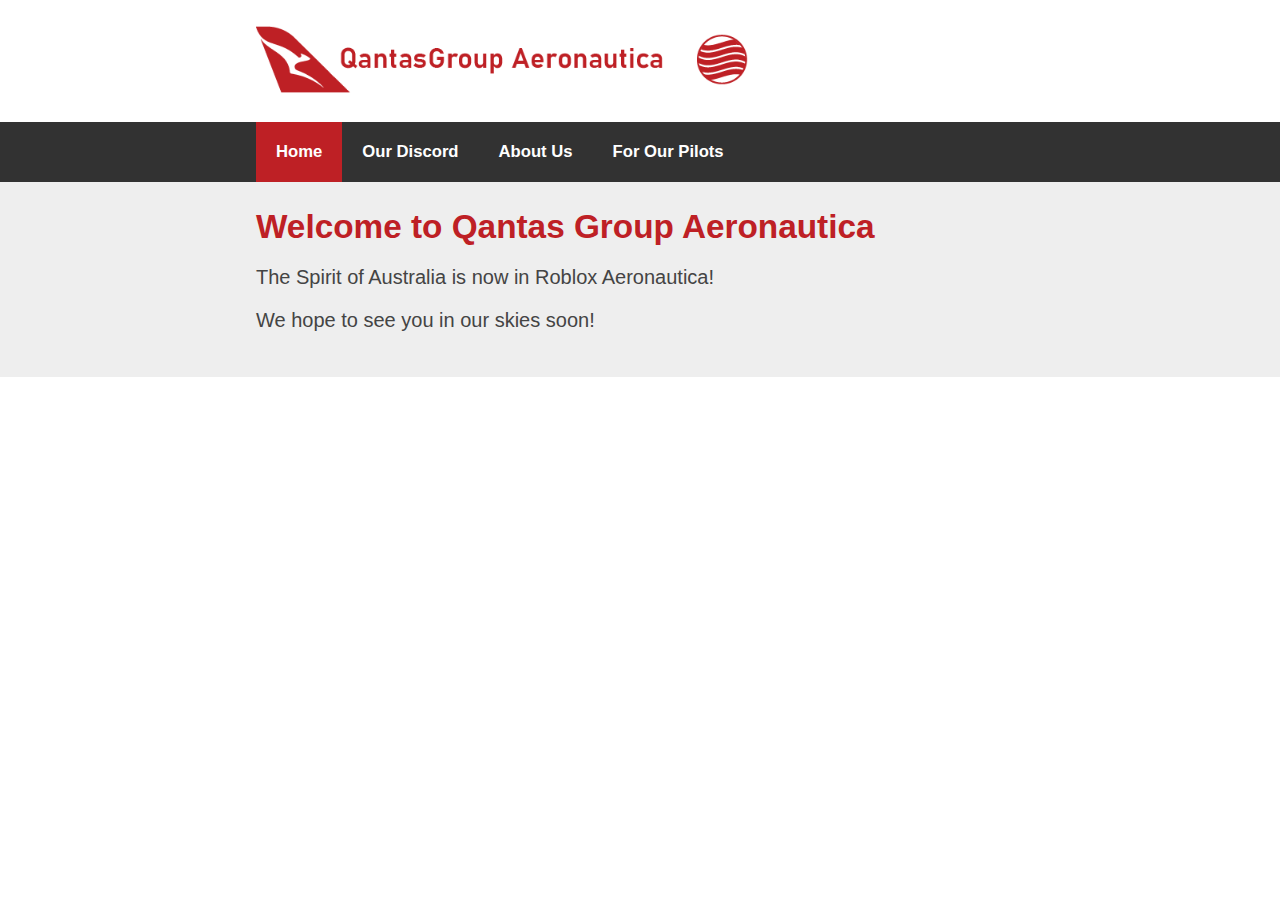
==== index.html @ f1740188 "Initial Files" ====
<!DOCTYPE html>
<meta name="viewport" content="width=device-width, initial-scale=1" />
<html lang="en">

<head>
    <title>QantasGroupAero - Home</title>

    <link type="text/css" rel="stylesheet" href="qga_style.css" />
    <meta charset="utf-8" />
</head>

<body>
    <header>
        <div class="centralMargin">
            <img src="qga_wordmark.png" alt="QGA Wordmark" width="500px" class="main_logo">
        </div>
        <nav class="navbar_main">
            <ul>
                <li class="navbar_active">Home</li>
                <li><a href="#">Our Discord</a></li>
                <li><a href="#">About Us</a>
                    <ul class="navbar_subbar">
                        <li><a href="#">Hubs and Destinations</a></li>
                        <li><a href="#">Our Fleet</a></li>
                        <li><a href="#">Careers and Salary</a></li>
                        <li><a href="#">Our Subsidiaries</a></li>
                    </ul>
                </li>
                <li><a href="index.html">For Our Pilots</a>
                    <ul class="navbar_subbar">
                        <li><a href="index.html">Log Flights</a></li>
                        <li><a href="index.html">View Flight Logs</a></li>
                        <li><a href="index.html">Request Salary</a></li>
                    </ul>
                </li>
            </ul>
        </nav>
    </header>

    <main>
        <div class="colour-section-Light_Grey">
            <div class="background-layout-section">
                <h1>Welcome to Qantas Group Aeronautica</h1>
                <p>The Spirit of Australia is now in Roblox Aeronautica!</p>
                <p>We hope to see you in our skies soon!</p>
            </div>
        </div>
    </main>

    <footer>

    </footer>

</body>
</body>

</html>
---- qga_style.css ----
:root {
    /*NavBar*/
    --theme_colour-Qantas_Red: #BE2025;
    --theme_colour-Light_Grey: #EEEEEE;
    --theme_colour-Dark_Grey: #444444;
    --theme_colour-Charcoal: #323232;
    --theme_colour-White: #FFFFFF;


    --navbar-height-px: 20px;
    --navbar-colour-bg-current: var(--theme_colour-Qantas_Red);
    --navbar-colour-bg-unselected: var(--theme_colour-Charcoal);
    --navbar-colour-bg-selected: var(--theme_colour-White);
    --navbar-colour-text-unselected: var(--theme_colour-White);
    --navbar-colour-text-selected: var(--theme_colour-Qantas_Red);
}



/*#region Basic Setup ========================================================================*/
body,
main,
header,
footer {
    margin: 0px;
    /*Extend body all the way to the end without margin*/
    padding: 0px;
}

body {
    background-color: white;
    font-family: "Bahnschrift Light", sans-serif;
    color: #444444;
    font-size: 10pt;
}



.whiteColor {
    background-color: #e5e5e5;
}

a {
    text-decoration: none;
    color: black;
}
a:hover {
    color: blue;
}
/*#endregion -----------------------------------------------------------------------------*/



/*#region Text Styles ===================================================================*/
h1 {
    color: #BE2025;
    font-size: 25pt;
    margin: 0
}

p {
    color: #444444;
    font-size: 15pt;
}
/*#endregion------------------------------------------------------------------------------*/
img.main_logo,
nav.navbar_main ul,
.background-layout-section {
    padding-left: 20vw;
    padding-right: 20vw;
}
img.main_logo,
.background-layout-section {
    padding-top: 2vw;
    padding-bottom: 2vw;
}



.colour-section-Light_Grey {
    background-color: var(--theme_colour-Light_Grey);
}

/*#region NavBar *========================================================================*/
nav.navbar_main {
    background-color: var(--navbar-colour-bg-unselected);
    padding: 0px;
}

nav.navbar_main ul {
    list-style-type: none;
    position: relative;
    display: flex;
    flex-direction: row;
    margin: 0;
}

nav.navbar_main li {
    padding: var(--navbar-height-px);
    list-style-type: none;
    text-decoration: none;
    color: var(--navbar-colour-text-unselected);
}

nav.navbar_main li a,
nav.navbar_main li {
    /*BAR THICKNESS*/
    text-align: left;
    transition: all ease 0.2s;
    font-size: 12.5pt;
    font-weight: bold;
}
nav.navbar_main li a {
    color: inherit;
    background-color: inherit;
    text-decoration: none;
}

nav.navbar_main li.navbar_active {
    background-color: var(--navbar-colour-bg-current);
}

nav.navbar_main li:hover:not(.navbar_active) {
    background-color: var(--navbar-colour-bg-selected);
    color: var(--navbar-colour-text-selected);
    text-decoration: underline;
}





nav.navbar_main li ul.navbar_subbar {
    position: absolute;
    background-color: var(--navbar-colour-bg-unselected);
    margin-top: calc(var(--navbar-height-px)*-1);
    margin-right: 0;
    margin-left: calc(var(--navbar-height-px)*-1);
    margin-bottom: 0;
    opacity: 0;
    transition: all ease 0.5s;
    display: flex;
    flex-direction: column;
    padding: 0;

}

nav.navbar_main li:hover:not(.navbar_active) ul.navbar_subbar {
    opacity: 1;
    margin-top: var(--navbar-height-px);
}
/*#endregion ------------------------------------------------------------------------------*/


@media all and (max-width: 700px) {

    /*NavBar*/
    nav.navbar_main ul {
        flex-direction: column;
    }
}
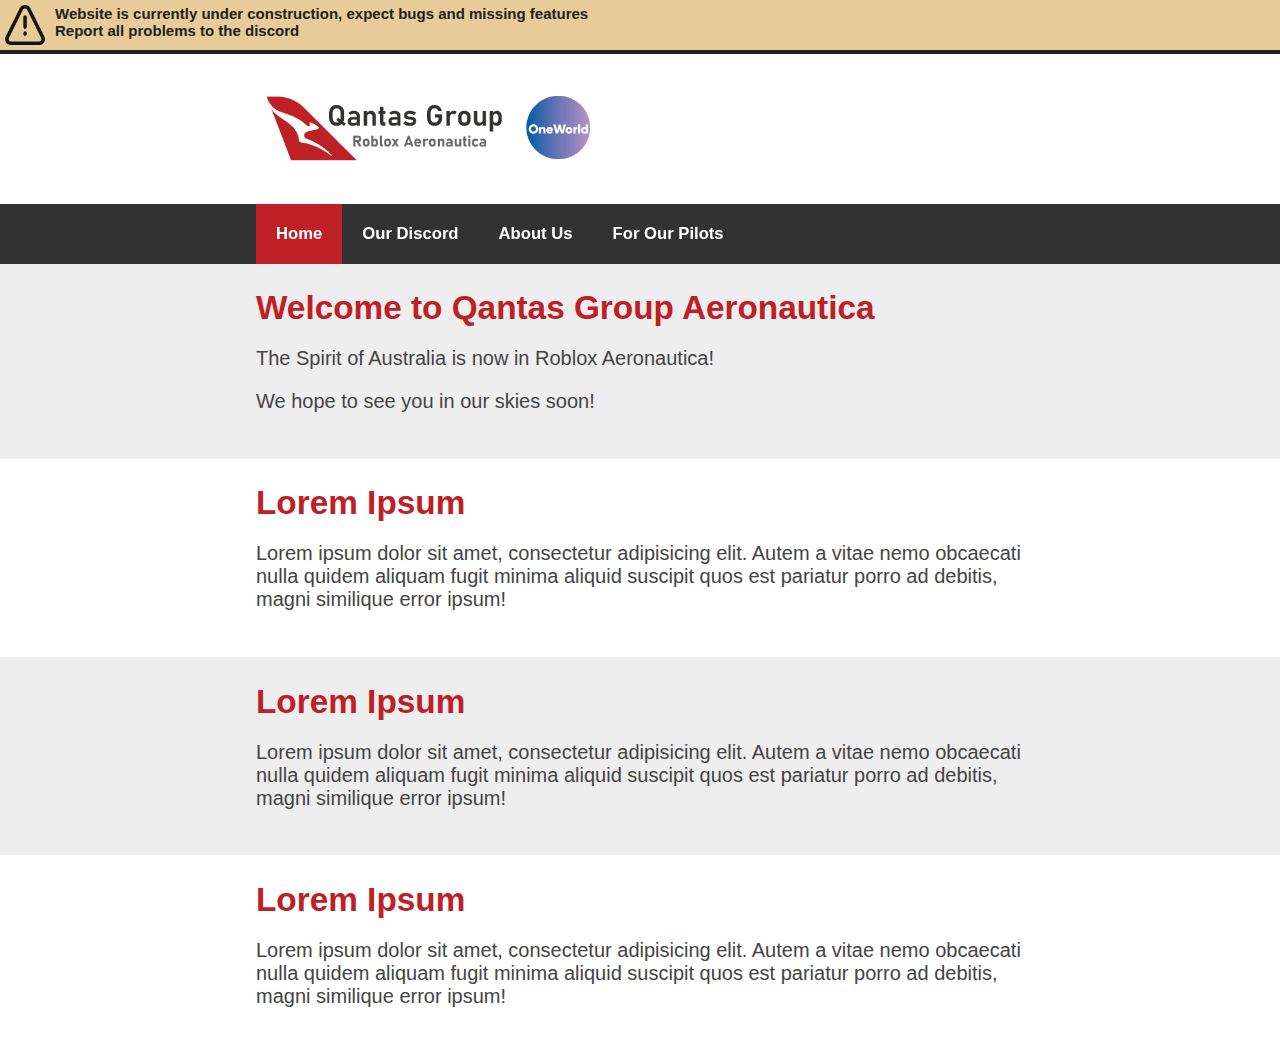
==== commit 18117cc1: "Updated" ====
--- a/index.html
+++ b/index.html
@@ -10,39 +10,62 @@
 </head>
 
 <body>
+    <div class="major-alerts-wrap">
+        <div class="major-alert">
+            <img src="images/icons/alert_warning.png" alt="warning icon" class="icon" />
+            <p>Website is currently under construction, expect bugs and missing features<br />Report all problems to the discord</p>
+        </div>
+    </div>
     <header>
-        <div class="centralMargin">
-            <img src="qga_wordmark.png" alt="QGA Wordmark" width="500px" class="main_logo">
+        <div>
+            <img src="images/logos/qga_wordmark.png" alt="QGA Wordmark" width="350px" class="main_logo">
         </div>
-        <nav class="navbar_main">
-            <ul>
-                <li class="navbar_active">Home</li>
-                <li><a href="#">Our Discord</a></li>
-                <li><a href="#">About Us</a>
-                    <ul class="navbar_subbar">
-                        <li><a href="#">Hubs and Destinations</a></li>
-                        <li><a href="#">Our Fleet</a></li>
-                        <li><a href="#">Careers and Salary</a></li>
-                        <li><a href="#">Our Subsidiaries</a></li>
-                    </ul>
-                </li>
-                <li><a href="index.html">For Our Pilots</a>
-                    <ul class="navbar_subbar">
-                        <li><a href="index.html">Log Flights</a></li>
-                        <li><a href="index.html">View Flight Logs</a></li>
-                        <li><a href="index.html">Request Salary</a></li>
-                    </ul>
-                </li>
-            </ul>
-        </nav>
     </header>
-
+    <nav class="navbar_main">
+        <ul>
+            <li class="navbar_active">Home</li>
+            <li><a href="#">Our Discord</a></li>
+            <li><a href="#">About Us</a>
+                <ul class="navbar_subbar">
+                    <li><a href="#">Hubs and Destinations</a></li>
+                    <li><a href="#">Our Fleet</a></li>
+                    <li><a href="#">Careers and Salary</a></li>
+                    <li><a href="#">Our Subsidiaries</a></li>
+                </ul>
+            </li>
+            <li><a href="index.html">For Our Pilots</a>
+                <ul class="navbar_subbar">
+                    <li><a href="index.html">Log Flights</a></li>
+                    <li><a href="index.html">View Flight Logs</a></li>
+                    <li><a href="index.html">Request Salary</a></li>
+                </ul>
+            </li>
+        </ul>
+    </nav>
     <main>
         <div class="colour-section-Light_Grey">
             <div class="background-layout-section">
                 <h1>Welcome to Qantas Group Aeronautica</h1>
                 <p>The Spirit of Australia is now in Roblox Aeronautica!</p>
                 <p>We hope to see you in our skies soon!</p>
+            </div>
+        </div>
+        <div class="colour-section-White">
+            <div class="background-layout-section">
+                <h1>Lorem Ipsum</h1>
+                <p>Lorem ipsum dolor sit amet, consectetur adipisicing elit. Autem a vitae nemo obcaecati nulla quidem aliquam fugit minima aliquid suscipit quos est pariatur porro ad debitis, magni similique error ipsum!</p>
+            </div>
+        </div>
+        <div class="colour-section-Light_Grey">
+            <div class="background-layout-section">
+                <h1>Lorem Ipsum</h1>
+                <p>Lorem ipsum dolor sit amet, consectetur adipisicing elit. Autem a vitae nemo obcaecati nulla quidem aliquam fugit minima aliquid suscipit quos est pariatur porro ad debitis, magni similique error ipsum!</p>
+            </div>
+        </div>
+        <div class="colour-section-White">
+            <div class="background-layout-section">
+                <h1>Lorem Ipsum</h1>
+                <p>Lorem ipsum dolor sit amet, consectetur adipisicing elit. Autem a vitae nemo obcaecati nulla quidem aliquam fugit minima aliquid suscipit quos est pariatur porro ad debitis, magni similique error ipsum!</p>
             </div>
         </div>
     </main>
--- a/qga_style.css
+++ b/qga_style.css
@@ -6,6 +6,9 @@
     --theme_colour-Charcoal: #323232;
     --theme_colour-White: #FFFFFF;
 
+    --alert_colour-bg-background: #e7cc99;
+    --alert_colour-text-main: #212121;
+
 
     --navbar-height-px: 20px;
     --navbar-colour-bg-current: var(--theme_colour-Qantas_Red);
@@ -17,7 +20,7 @@
 
 
 
-/*#region Basic Setup ========================================================================*/
+/*#region BasicSetup ========================================================================*/
 body,
 main,
 header,
@@ -34,12 +37,7 @@
     font-size: 10pt;
 }
 
-
-
-.whiteColor {
-    background-color: #e5e5e5;
-}
-
+/*Basic Hyperlink*/
 a {
     text-decoration: none;
     color: black;
@@ -47,11 +45,12 @@
 a:hover {
     color: blue;
 }
+
 /*#endregion -----------------------------------------------------------------------------*/
 
 
 
-/*#region Text Styles ===================================================================*/
+/*#region TextStyles ===================================================================*/
 h1 {
     color: #BE2025;
     font-size: 25pt;
@@ -63,6 +62,10 @@
     font-size: 15pt;
 }
 /*#endregion------------------------------------------------------------------------------*/
+
+
+
+/*#region Padding ========================================================================*/
 img.main_logo,
 nav.navbar_main ul,
 .background-layout-section {
@@ -74,16 +77,59 @@
     padding-top: 2vw;
     padding-bottom: 2vw;
 }
-
-
-
+/*#endregion -----------------------------------------------------------------------------*/
+
+
+
+/*#region Div =============================================================================*/
+.major-alerts-wrap {
+    position: sticky;
+    top: 0;
+    padding: 0px;
+}
+
+.major-alerts-wrap .major-alert {
+    background-color: var(--alert_colour-bg-background);
+    padding: 5px;
+    display: flex;
+    border-bottom: 4px solid var(--alert_colour-text-main);
+}
+
+.major-alerts-wrap .major-alert img.icon {
+    width: 40px;
+    padding: 0px;
+}
+
+.major-alerts-wrap .major-alert p {
+    color: var(--alert_colour-text-main);
+    text-align: left;
+    font-size: 15px;
+    margin: 0;
+    margin-left: 10px;
+    font-weight: bold;
+}
+
+
+/*#endregion ------------------------------------------------------------------------------*/
+
+
+
+/*#region Sections ========================================================================*/
 .colour-section-Light_Grey {
     background-color: var(--theme_colour-Light_Grey);
 }
-
-/*#region NavBar *========================================================================*/
+.colour-section-White {
+    background-color: var(--theme_colour-White);
+}
+/*#endregion ------------------------------------------------------------------------------*/
+
+
+
+/*#region NavBar ========================================================================*/
 nav.navbar_main {
     background-color: var(--navbar-colour-bg-unselected);
+    position: sticky;
+    top: 50px;
     padding: 0px;
 }
 
@@ -126,10 +172,7 @@
     text-decoration: underline;
 }
 
-
-
-
-
+/*Sub Bar*/
 nav.navbar_main li ul.navbar_subbar {
     position: absolute;
     background-color: var(--navbar-colour-bg-unselected);
@@ -142,14 +185,17 @@
     display: flex;
     flex-direction: column;
     padding: 0;
-
+    z-index: -100;
 }
 
 nav.navbar_main li:hover:not(.navbar_active) ul.navbar_subbar {
     opacity: 1;
     margin-top: var(--navbar-height-px);
+    z-index: 100;
 }
 /*#endregion ------------------------------------------------------------------------------*/
+
+
 
 
 @media all and (max-width: 700px) {
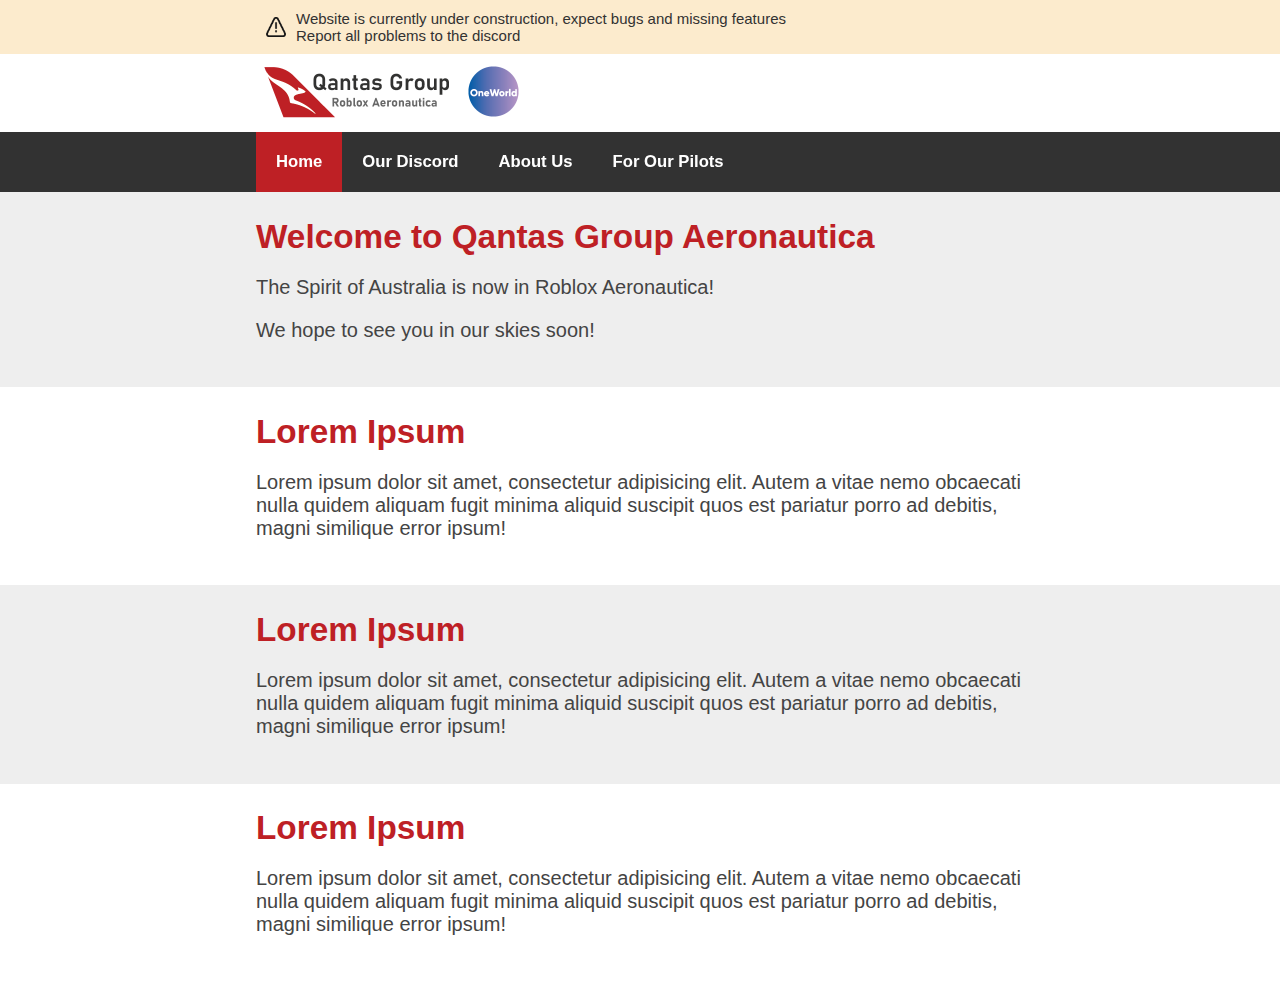
==== commit 12c439a4: "First commit as correct account name" ====
--- a/index.html
+++ b/index.html
@@ -18,7 +18,7 @@
     </div>
     <header>
         <div>
-            <img src="images/logos/qga_wordmark.png" alt="QGA Wordmark" width="350px" class="main_logo">
+            <img src="images/logos/qga_wordmark.png" alt="QGA Wordmark" height="75px" class="main_logo">
         </div>
     </header>
     <nav class="navbar_main">
--- a/qga_style.css
+++ b/qga_style.css
@@ -6,8 +6,8 @@
     --theme_colour-Charcoal: #323232;
     --theme_colour-White: #FFFFFF;
 
-    --alert_colour-bg-background: #e7cc99;
-    --alert_colour-text-main: #212121;
+    --alert_colour-bg-background: #fcebcd;
+    --alert_colour-text-main: var(--theme_colour-Charcoal);
 
 
     --navbar-height-px: 20px;
@@ -72,7 +72,6 @@
     padding-left: 20vw;
     padding-right: 20vw;
 }
-img.main_logo,
 .background-layout-section {
     padding-top: 2vw;
     padding-bottom: 2vw;
@@ -90,14 +89,17 @@
 
 .major-alerts-wrap .major-alert {
     background-color: var(--alert_colour-bg-background);
-    padding: 5px;
+    padding: 10px;
     display: flex;
-    border-bottom: 4px solid var(--alert_colour-text-main);
+    align-items: center;
 }
 
 .major-alerts-wrap .major-alert img.icon {
-    width: 40px;
-    padding: 0px;
+    width: 20px;
+    height: 20px;
+    padding: 0px;
+    margin: 0;
+    margin-left: 20vw;
 }
 
 .major-alerts-wrap .major-alert p {
@@ -106,7 +108,6 @@
     font-size: 15px;
     margin: 0;
     margin-left: 10px;
-    font-weight: bold;
 }
 
 
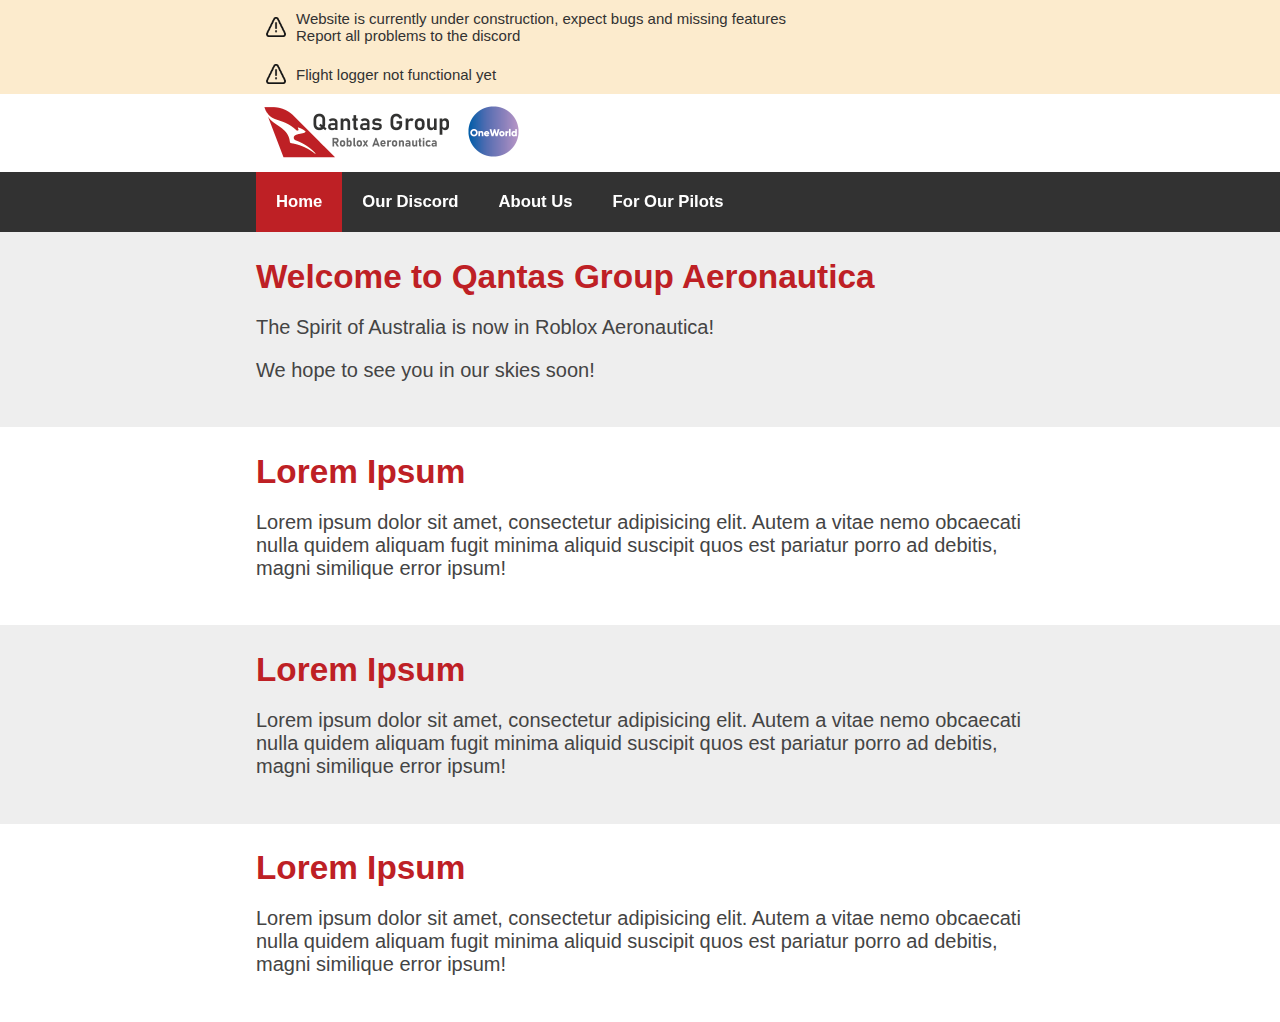
==== commit 75dd7dd4: "New Scripts: Major Alerts, and NavBar Top Sticky" ====
--- a/index.html
+++ b/index.html
@@ -10,11 +10,62 @@
 </head>
 
 <body>
-    <div class="major-alerts-wrap">
-        <div class="major-alert">
-            <img src="images/icons/alert_warning.png" alt="warning icon" class="icon" />
-            <p>Website is currently under construction, expect bugs and missing features<br />Report all problems to the discord</p>
-        </div>
+    <div class="major-alerts-wrapper">
+        <template>
+            <div class="major-alert"> <!--major-alert Template to Populate-->
+                <img src="images/icons/alert_warning.png" alt="warning icon" class="icon" />
+                <p>INSERT-ALERT-TEXT</p>
+            </div>
+        </template>
+
+        <script>
+            function ClearAllMajorAlerts() {
+                let alertWrapper = document.querySelector("div.major-alerts-wrapper");
+                if (!alertWrapper) {
+                    console.log("known:document -> div.major-alerts-wrapper, element not found.");
+                    return;
+                }
+
+                let majortAlertDivs = alertWrapper.querySelectorAll("div.major-alert");
+                if (!majortAlertDivs) {
+                    console.log("found:alertWrapper all-> div.major-alert, elements not found.");
+                    return;
+                }
+
+                majortAlertDivs.forEach(divElement => divElement.remove());
+            }
+            function AddMajorAlert(text) {
+                let alertWrapper = document.querySelector("div.major-alerts-wrapper");
+                if (!alertWrapper) {
+                    console.log("known:document -> div.major-alerts-wrapper, element not found.");
+                    return;
+                }
+                let templateContainer = alertWrapper.querySelector("template");
+                if (!templateContainer) {
+                    console.log("found:alertWrapper -> template, element not found.");
+                    return;
+                }
+                let majorAlertDivTemplate = templateContainer.content.querySelector("div.major-alert"); //.content is required because a webpage will place the contents of a <template> tag inside a #document-fragment
+                if (!majorAlertDivTemplate) {
+                    console.log("found:templateContainer -> div.major-alert, element not found.");
+                    return;
+                }
+
+                let newMajorAlert = majorAlertDivTemplate.cloneNode(true); //cloneNode(deep) deep is whether to clone node descendants (children) 
+                let alertParagraph = newMajorAlert.querySelector("p");
+                if (!alertParagraph) {
+                    console.log("found:majorAlertDivTemplate -> p, element not found.")
+                    return;
+                }
+                alertParagraph.innerHTML = text
+
+                alertWrapper.appendChild(newMajorAlert);
+            }
+
+            ClearAllMajorAlerts();
+            AddMajorAlert("Website is currently under construction, expect bugs and missing features<br/>Report all problems to the discord");
+            AddMajorAlert("Flight logger not functional yet");
+        </script>
     </div>
     <header>
         <div>
@@ -22,6 +73,25 @@
         </div>
     </header>
     <nav class="navbar_main">
+        <script>
+            //Set's nav.navbar_main top for stickiness to the offsetHeight of the div.major-alerts-wrapper
+
+            function AdjustNavbarTopToAlertWrapperHeight() {
+                let navbar = document.querySelector("nav.navbar_main");
+                let alertWrapper = document.querySelector("div.major-alerts-wrapper");
+
+                if (navbar && alertWrapper) {
+                    if (alertWrapper.offsetHeight < 1) {
+                        navbar.style.top = "-0.1px"
+                    } else {
+                        navbar.style.top = `${alertWrapper.offsetHeight}px`;
+                    }
+                } else {
+                    console.log("nav.navbar_main or div.major-alerts-wrapper element not found.");
+                }
+            }
+            AdjustNavbarTopToAlertWrapperHeight();
+        </script>
         <ul>
             <li class="navbar_active">Home</li>
             <li><a href="#">Our Discord</a></li>
@@ -42,6 +112,9 @@
             </li>
         </ul>
     </nav>
+
+
+
     <main>
         <div class="colour-section-Light_Grey">
             <div class="background-layout-section">
@@ -73,8 +146,6 @@
     <footer>
 
     </footer>
-
-</body>
 </body>
 
 </html>--- a/qga_style.css
+++ b/qga_style.css
@@ -81,20 +81,21 @@
 
 
 /*#region Div =============================================================================*/
-.major-alerts-wrap {
+div.major-alerts-wrapper {
     position: sticky;
     top: 0;
     padding: 0px;
-}
-
-.major-alerts-wrap .major-alert {
+    z-index: 200px;
+}
+
+div.major-alerts-wrapper div.major-alert {
     background-color: var(--alert_colour-bg-background);
     padding: 10px;
     display: flex;
     align-items: center;
 }
 
-.major-alerts-wrap .major-alert img.icon {
+div.major-alerts-wrapper div.major-alert img.icon {
     width: 20px;
     height: 20px;
     padding: 0px;
@@ -102,7 +103,7 @@
     margin-left: 20vw;
 }
 
-.major-alerts-wrap .major-alert p {
+div.major-alerts-wrapper div.major-alert p {
     color: var(--alert_colour-text-main);
     text-align: left;
     font-size: 15px;
@@ -130,8 +131,9 @@
 nav.navbar_main {
     background-color: var(--navbar-colour-bg-unselected);
     position: sticky;
-    top: 50px;
-    padding: 0px;
+    /*top: {SMTH} ; This is where JavaScript will set the value */
+    padding: 0px;
+    z-index: 50px;
 }
 
 nav.navbar_main ul {
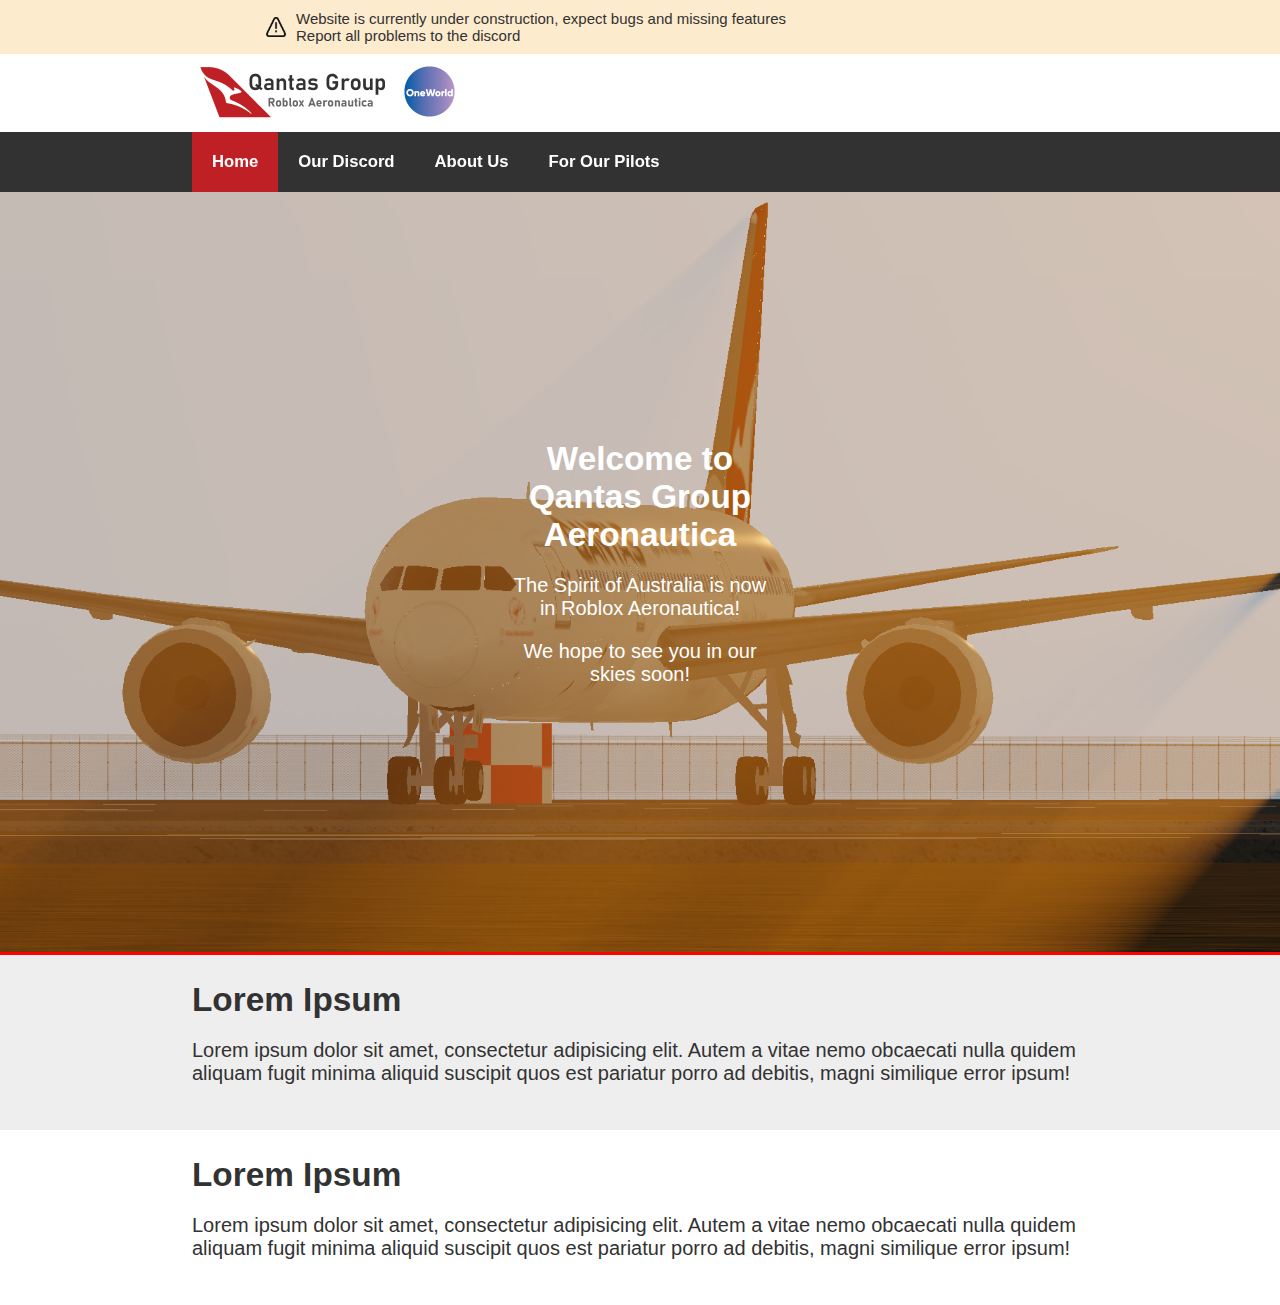
==== commit fe73dab6: "Update" ====
--- a/index.html
+++ b/index.html
@@ -8,6 +8,14 @@
     <link type="text/css" rel="stylesheet" href="qga_style.css" />
     <meta charset="utf-8" />
 </head>
+
+<script>
+    function SanatizeText(text) {
+        text = text.replace('<script>', '');
+        text = text.replace('<style>', '');
+        return text;
+    }
+</script>
 
 <body>
     <div class="major-alerts-wrapper">
@@ -57,14 +65,24 @@
                     console.log("found:majorAlertDivTemplate -> p, element not found.")
                     return;
                 }
-                alertParagraph.innerHTML = text
+                let paragraphs = text.split('\n');
+                alertParagraph.textContent = paragraphs[0];
+
+                for (let i = 1; i < paragraphs.length; i++) {
+                    let paragraph = paragraphs[i];
+                    alertParagraph.appendChild(document.createElement("br"));
+                    alertParagraph.innerHTML += SanatizeText(paragraph);
+                }
 
                 alertWrapper.appendChild(newMajorAlert);
             }
 
-            ClearAllMajorAlerts();
-            AddMajorAlert("Website is currently under construction, expect bugs and missing features<br/>Report all problems to the discord");
-            AddMajorAlert("Flight logger not functional yet");
+            function ReadAlerts() {
+                ClearAllMajorAlerts();
+                AddMajorAlert("Website is currently under construction, expect bugs and missing features\nReport all problems to the discord");
+            }
+
+            ReadAlerts();
         </script>
     </div>
     <header>
@@ -116,18 +134,18 @@
 
 
     <main>
-        <div class="colour-section-Light_Grey">
-            <div class="background-layout-section">
-                <h1>Welcome to Qantas Group Aeronautica</h1>
-                <p>The Spirit of Australia is now in Roblox Aeronautica!</p>
-                <p>We hope to see you in our skies soon!</p>
+        <div class="image-container">
+            <div class="colour-section-Bright_Red">
+                <img src="images/banners/RobloxScreenShot20230927_135637354.png" alt="a cycling banner" width="100%" />
+                <div class="centre-text">
+                    <div class="background-layout-section">
+                        <h1>Welcome to Qantas Group Aeronautica</h1>
+                        <p>The Spirit of Australia is now in Roblox Aeronautica!</p>
+                        <p>We hope to see you in our skies soon!</p>
+                    </div>
+                </div>
             </div>
         </div>
-        <div class="colour-section-White">
-            <div class="background-layout-section">
-                <h1>Lorem Ipsum</h1>
-                <p>Lorem ipsum dolor sit amet, consectetur adipisicing elit. Autem a vitae nemo obcaecati nulla quidem aliquam fugit minima aliquid suscipit quos est pariatur porro ad debitis, magni similique error ipsum!</p>
-            </div>
         </div>
         <div class="colour-section-Light_Grey">
             <div class="background-layout-section">
--- a/qga_style.css
+++ b/qga_style.css
@@ -1,6 +1,7 @@
 :root {
     /*NavBar*/
     --theme_colour-Qantas_Red: #BE2025;
+    --theme_colour-Bright_Red: #FF0000;
     --theme_colour-Light_Grey: #EEEEEE;
     --theme_colour-Dark_Grey: #444444;
     --theme_colour-Charcoal: #323232;
@@ -52,16 +53,20 @@
 
 /*#region TextStyles ===================================================================*/
 h1 {
-    color: #BE2025;
     font-size: 25pt;
     margin: 0
 }
 
 p {
-    color: #444444;
     font-size: 15pt;
 }
 /*#endregion------------------------------------------------------------------------------*/
+
+
+
+/*#region Fonts ==========================================================================*/
+
+/*#endregion -----------------------------------------------------------------------------*/
 
 
 
@@ -69,8 +74,8 @@
 img.main_logo,
 nav.navbar_main ul,
 .background-layout-section {
-    padding-left: 20vw;
-    padding-right: 20vw;
+    padding-left: 15vw;
+    padding-right: 15vw;
 }
 .background-layout-section {
     padding-top: 2vw;
@@ -80,7 +85,7 @@
 
 
 
-/*#region Div =============================================================================*/
+/*#region Alerts =============================================================================*/
 div.major-alerts-wrapper {
     position: sticky;
     top: 0;
@@ -110,22 +115,48 @@
     margin: 0;
     margin-left: 10px;
 }
-
-
 /*#endregion ------------------------------------------------------------------------------*/
 
 
 
-/*#region Sections ========================================================================*/
+/*#region Colour Sections ========================================================================*/
 .colour-section-Light_Grey {
     background-color: var(--theme_colour-Light_Grey);
+    color: var(--theme_colour-Charcoal)
 }
 .colour-section-White {
     background-color: var(--theme_colour-White);
+    color: var(--theme_colour-Charcoal)
+}
+.colour-section-Qantas_Red {
+    background-color: var(--theme_colour-Qantas_Red);
+    color: var(--theme_colour-White)
+}
+.colour-section-Bright_Red {
+    background-color: var(--theme_colour-Bright_Red);
+    color: var(--theme_colour-White)
 }
 /*#endregion ------------------------------------------------------------------------------*/
 
-
+div.image-container {
+    padding: 0;
+    margin: 0;
+    position: relative;
+    text-align: center;
+    color: white;
+}
+
+div.image-container img {
+    z-index: -10;
+}
+
+div.image-container div.centre-text {
+    position: absolute;
+    top: 50%;
+    left: 50%;
+    transform: translate(-50%, -50%);
+    padding: 0;
+}
 
 /*#region NavBar ========================================================================*/
 nav.navbar_main {
